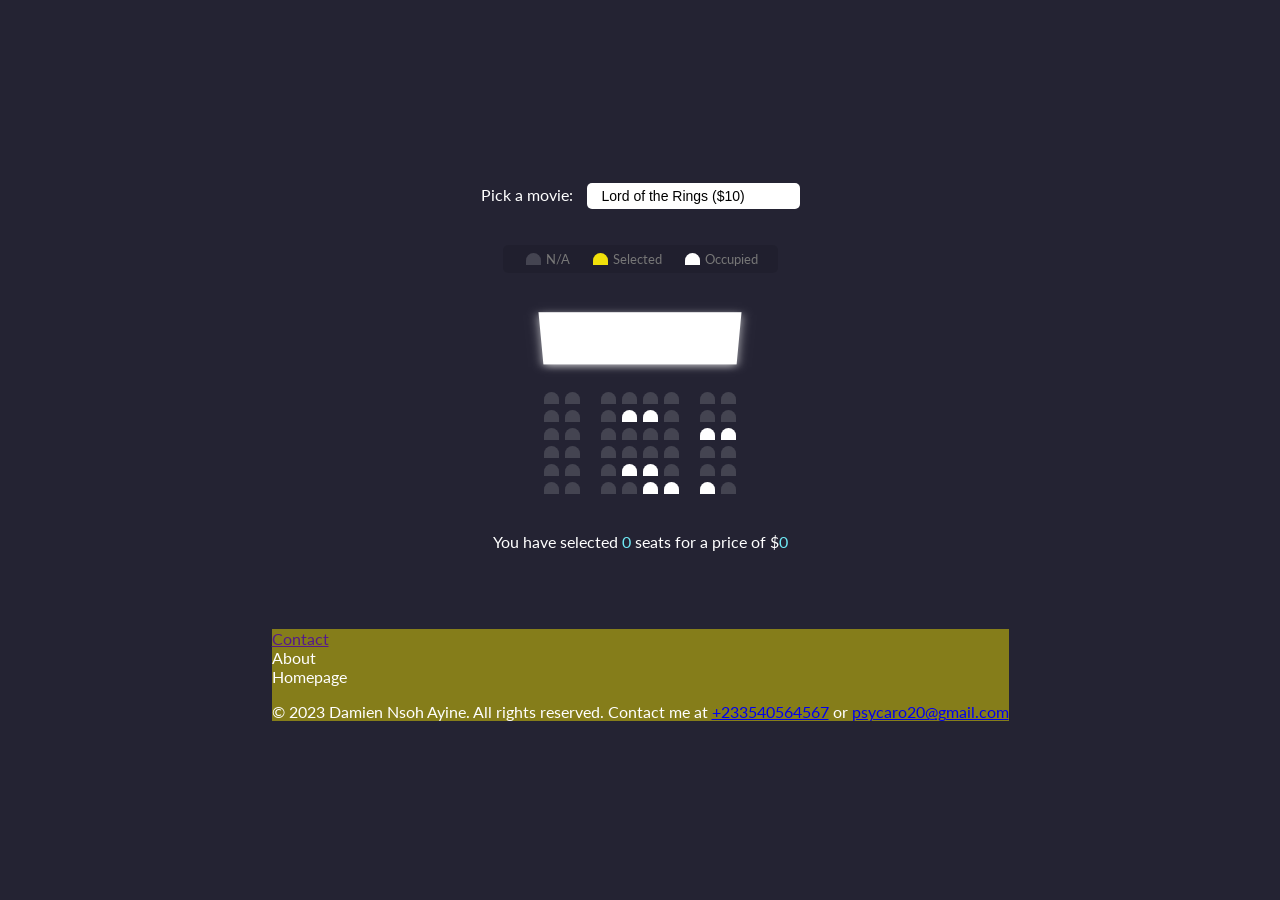
==== index.html @ 19c79af9 "added html and css files to the repository" ====
<!DOCTYPE html>
<html lang="en">
  <head>
    <meta charset="UTF-8" />
    <meta name="viewport" content="width=device-width, initial-scale=1.0" />
    <meta http-equiv="X-UA-Compatible" content="ie=edge" />
    <link rel="stylesheet" href="style.css" />
    <title>Movie Seat Booking</title>
  </head>
  <body>
    <div class="movie-container">
      <label>Pick a movie:</label>
      <select id="movie">
        <option value="10">Lord of the Rings ($10)</option>
        <option value="12">Game of Thrones ($12)</option>
        <option value="8">The Scorpion King ($8)</option>
        <option value="9">The Lion King ($9) </option>
        <option value="15">All American: Season 6 ($15)</option>
      </select>
    </div>

    <ul class="showcase">
      <li>
        <div class="seat"></div>
        <small>N/A</small>
      </li>
      <li>
        <div class="seat selected"></div>
        <small>Selected</small>
      </li>
      <li>
        <div class="seat occupied"></div>
        <small>Occupied</small>
      </li>
    </ul>

    <div class="container">
      <div class="screen"></div>

      <div class="row">
        <div class="seat"></div>
        <div class="seat"></div>
        <div class="seat"></div>
        <div class="seat"></div>
        <div class="seat"></div>
        <div class="seat"></div>
        <div class="seat"></div>
        <div class="seat"></div>
      </div>
      <div class="row">
        <div class="seat"></div>
        <div class="seat"></div>
        <div class="seat"></div>
        <div class="seat occupied"></div>
        <div class="seat occupied"></div>
        <div class="seat"></div>
        <div class="seat"></div>
        <div class="seat"></div>
      </div>
      <div class="row">
        <div class="seat"></div>
        <div class="seat"></div>
        <div class="seat"></div>
        <div class="seat"></div>
        <div class="seat"></div>
        <div class="seat"></div>
        <div class="seat occupied"></div>
        <div class="seat occupied"></div>
      </div>
      <div class="row">
        <div class="seat"></div>
        <div class="seat"></div>
        <div class="seat"></div>
        <div class="seat"></div>
        <div class="seat"></div>
        <div class="seat"></div>
        <div class="seat"></div>
        <div class="seat"></div>
      </div>
      <div class="row">
        <div class="seat"></div>
        <div class="seat"></div>
        <div class="seat"></div>
        <div class="seat occupied"></div>
        <div class="seat occupied"></div>
        <div class="seat"></div>
        <div class="seat"></div>
        <div class="seat"></div>
      </div>
      <div class="row">
        <div class="seat"></div>
        <div class="seat"></div>
        <div class="seat"></div>
        <div class="seat"></div>
        <div class="seat occupied"></div>
        <div class="seat occupied"></div>
        <div class="seat occupied"></div>
        <div class="seat"></div>
      </div>
    </div>

    <p class="text">
      You have selected <span id="count">0</span> seats for a price of $<span
        id="total"
        >0</span
      >
    </p>

    <script src="script.js"></script>

    <!-- The footer -->
    <footer>
      <div class="footer">
        <ul>
         <li><a href="" target="_blank" rel="noopener noreferrer">Contact</a></li> 
         <li>About</li>
         <li>Homepage</li>
         <p>&copy; 2023 Damien Nsoh Ayine. All rights reserved. Contact me at <a href="tel: +233540564567">+233540564567</a> or <a href="psycaro20@gmail.com">psycaro20@gmail.com</a></p>
        </ul>
      </div>
      
    </footer>
  </body>
</html>
---- style.css ----
@import url('https://fonts.googleapis.com/css?family=Lato&display=swap');

* {
  box-sizing: border-box;
}

body {
  background-color: #242333;
  color: #fff;
  display: flex;
  flex-direction: column;
  align-items: center;
  justify-content: center;
  height: 100vh;
  font-family: 'Lato', sans-serif;
  margin: 0;
}

.movie-container {
  margin: 20px 0;
}

.movie-container select {
  background-color: #fff;
  border: 0;
  border-radius: 5px;
  font-size: 14px;
  margin-left: 10px;
  padding: 5px 15px 5px 15px;
  -moz-appearance: none;
  -webkit-appearance: none;
  appearance: none;
}

.container {
  perspective: 1000px;
  margin-bottom: 30px;
}

.seat {
  background-color: #444451;
  height: 12px;
  width: 15px;
  margin: 3px;
  border-top-left-radius: 10px;
  border-top-right-radius: 10px;
}

.seat.selected {
  background-color: #f0e00a;
}

.seat.occupied {
  background-color: #fff;
}

.seat:nth-of-type(2) {
  margin-right: 18px;
}

.seat:nth-last-of-type(2) {
  margin-left: 18px;
}

.seat:not(.occupied):hover {
  cursor: pointer;
  transform: scale(1.6);
}

.seat:hover{
  background-color: #4d11da;
}

.showcase .seat:not(.occupied):hover {
  cursor: default;
  transform: scale(1);
}

.showcase {
  background: rgba(0, 0, 0, 0.1);
  padding: 5px 10px;
  border-radius: 5px;
  color: #777;
  list-style-type: none;
  display: flex;
  justify-content: space-between;
}

.showcase li {
  display: flex;
  align-items: center;
  justify-content: center;
  margin: 0 10px;
}

.showcase li small {
  margin-left: 2px;
}

.row {
  display: flex;
}

.screen {
  background-color: #fff;
  height: 70px;
  width: 100%;
  margin: 15px 0;
  transform: rotateX(-45deg);
  box-shadow: 0 3px 10px rgba(255, 255, 255, 0.7);
}

p.text {
  margin: 5px 0;
}

p.text span {
  color: #6feaf6;
}

/* #movie {
  bor
} */

.footer{
  background-color: #857d1a;
  margin-top: 10%;
}

ul {
  list-style: none;
  padding: 0;
  margin: 10;
  justify-content: space-between;
}
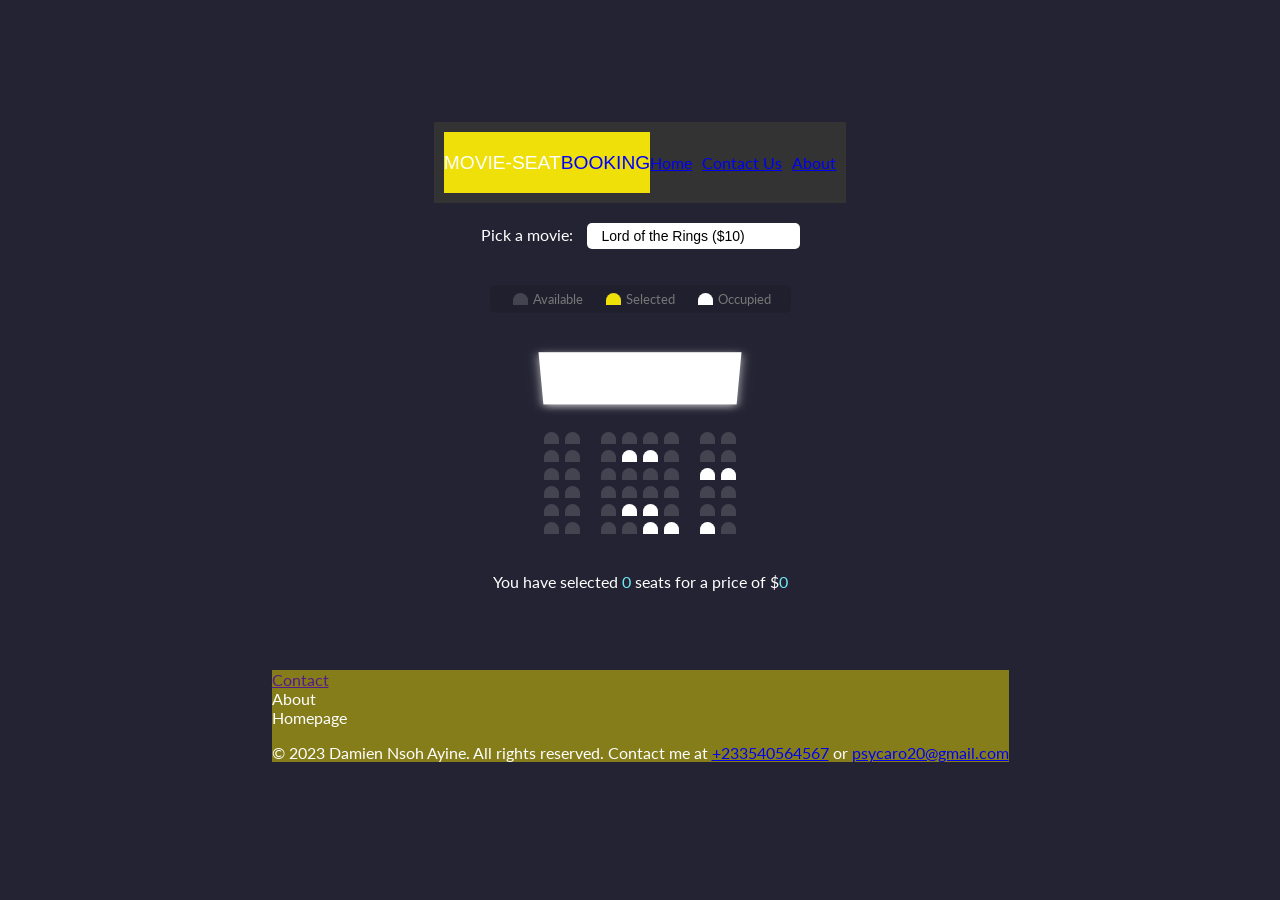
==== commit 7bef4167: "modified the html and css files within the repository" ====
--- a/index.html
+++ b/index.html
@@ -8,6 +8,22 @@
     <title>Movie Seat Booking</title>
   </head>
   <body>
+    <header>
+      <nav>
+        <div class="navbar">
+          <div class="movie-homepage">
+            <p>MOVIE-SEAT<span class="booking">BOOKING</span></p>
+          </div>
+          <ul>
+            <li><a href="#">Home</a></li>
+            <li><a href="#">Contact Us</a></li>
+            <li><a href="#">About</a></li>
+          </ul>
+        </div>
+      </nav>
+        </header>
+        
+        <!-- Movie-container below -->
     <div class="movie-container">
       <label>Pick a movie:</label>
       <select id="movie">
@@ -22,7 +38,7 @@
     <ul class="showcase">
       <li>
         <div class="seat"></div>
-        <small>N/A</small>
+        <small>Available</small>
       </li>
       <li>
         <div class="seat selected"></div>
--- a/style.css
+++ b/style.css
@@ -2,6 +2,49 @@
 
 * {
   box-sizing: border-box;
+}
+
+.movie-homepage{
+  margin-bottom: 15;
+  font-family: 'Lucida Sans', 'Lucida Sans Regular', 'Lucida Grande', 'Lucida Sans Unicode', Geneva, Verdana, sans-serif;
+  font-size: larger;
+  text-align: justify;
+  background-color: #f0e00a;
+}
+
+/* navbar */
+/* Navbar styles */
+.navbar {
+  background-color: #333;
+  color: #fff;
+  display: flex;
+  justify-content: space-between;
+  align-items: center;
+  padding: 10px;
+  margin-left: 0;
+  margin-right: 0;
+}
+.navbar ul {
+  display: flex;
+  margin-left: auto;
+  margin-right: auto;
+}
+
+.navbar li {
+  margin-left: 10px;
+}
+
+.navbar li:first-child {
+  margin-left: 0;
+}
+
+
+.movie-homepage span {
+  color: #ff0000; /* Color for "BOOKING" */
+}
+
+.movie-homepage span.booking {
+  color: #0000ff; /* Color for "movie-seat" */
 }
 
 body {
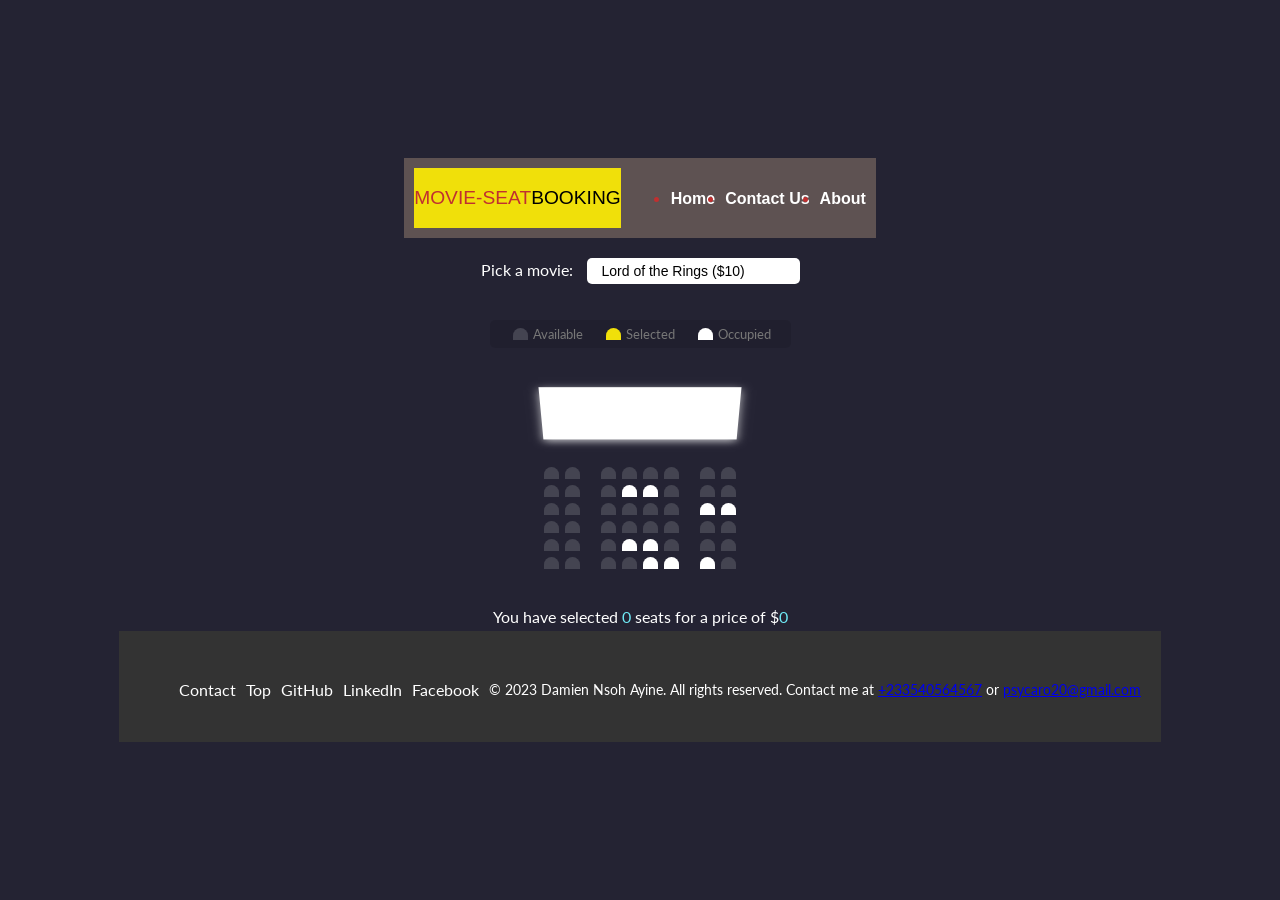
==== commit 2bd802ce: "modified the footer" ====
--- a/index.html
+++ b/index.html
@@ -128,13 +128,14 @@
     <footer>
       <div class="footer">
         <ul>
-         <li><a href="" target="_blank" rel="noopener noreferrer">Contact</a></li> 
-         <li>About</li>
-         <li>Homepage</li>
-         <p>&copy; 2023 Damien Nsoh Ayine. All rights reserved. Contact me at <a href="tel: +233540564567">+233540564567</a> or <a href="psycaro20@gmail.com">psycaro20@gmail.com</a></p>
+          <li><a href="" target="_blank" rel="noopener noreferrer">Contact</a></li>
+          <li><a href="#top">Top</a></li> <!-- Navigation link to top of the webpage -->
+          <li><a href="https://github.com/your-username" target="_blank" rel="noopener noreferrer">GitHub</a></li> <!-- GitHub link -->
+          <li><a href="https://linkedin.com/in/your-username" target="_blank" rel="noopener noreferrer">LinkedIn</a></li> <!-- LinkedIn link -->
+          <li><a href="https://facebook.com/your-username" target="_blank" rel="noopener noreferrer">Facebook</a></li> <!-- Facebook link -->
+          <p>&copy; 2023 Damien Nsoh Ayine. All rights reserved. Contact me at <a href="tel:+233540564567">+233540564567</a> or <a href="mailto:psycaro20@gmail.com">psycaro20@gmail.com</a></p>
         </ul>
       </div>
-      
     </footer>
   </body>
 </html>
--- a/style.css
+++ b/style.css
@@ -15,8 +15,8 @@
 /* navbar */
 /* Navbar styles */
 .navbar {
-  background-color: #333;
-  color: #fff;
+  background-color: #5e5252;
+  color: #c03030;
   display: flex;
   justify-content: space-between;
   align-items: center;
@@ -34,8 +34,20 @@
   margin-left: 10px;
 }
 
+.navbar li a {
+  color: #fff;
+  font-size: 16px;
+  font-weight: bold;
+  text-decoration: none; /* Remove underline */
+}
+
+.navbar li a:hover {
+  color: #ff0000;
+  text-decoration: underline; /* Add underline on hover */
+}
+
 .navbar li:first-child {
-  margin-left: 0;
+  margin-left: 0.5;
 }
 
 
@@ -44,7 +56,7 @@
 }
 
 .movie-homepage span.booking {
-  color: #0000ff; /* Color for "movie-seat" */
+  color: black; /* Color for "movie-seat" */
 }
 
 body {
@@ -165,15 +177,39 @@
   bor
 } */
 
-.footer{
-  background-color: #857d1a;
-  margin-top: 10%;
-}
-
-ul {
+.footer {
+  background-color: #333;
+  color: #fff;
+  padding: 20px;
+}
+
+.footer ul {
+  display: flex;
+  justify-content: center;
+  align-items: center;
   list-style: none;
-  padding: 0;
-  margin: 10;
-  justify-content: space-between;
-}
-
+  margin-bottom: 10px;
+}
+
+.footer li {
+  margin-right: 10px;
+}
+
+.footer li:last-child {
+  margin-right: 0;
+}
+
+.footer li a {
+  color: #fff;
+  text-decoration: none;
+}
+
+.footer p {
+  font-size: 14px;
+  text-align: center;
+}
+
+.footer a:hover {
+  text-decoration: underline;
+}
+
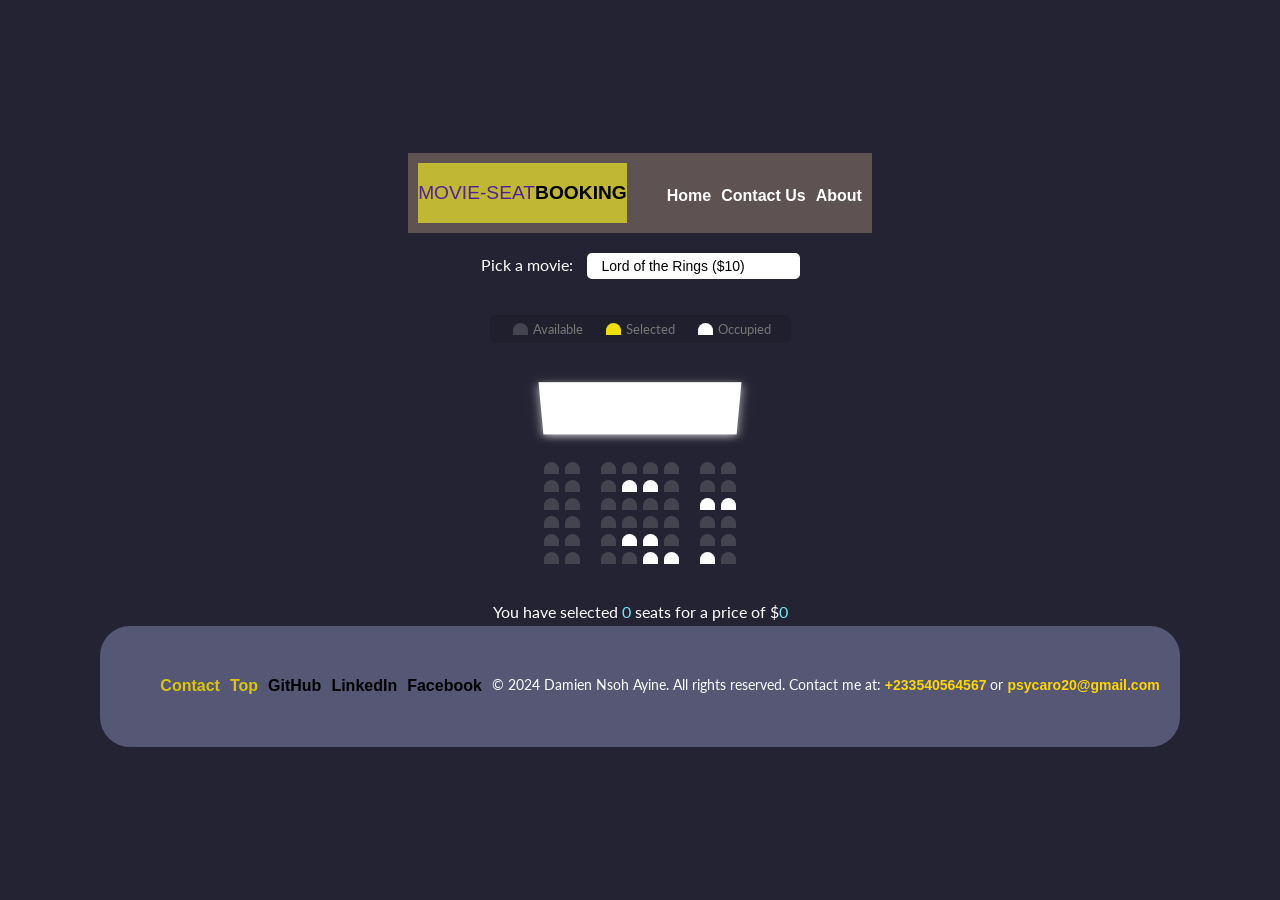
==== commit 1b71aa0b: "updated both html and css files" ====
--- a/index.html
+++ b/index.html
@@ -130,10 +130,10 @@
         <ul>
           <li><a href="" target="_blank" rel="noopener noreferrer">Contact</a></li>
           <li><a href="#top">Top</a></li> <!-- Navigation link to top of the webpage -->
-          <li><a href="https://github.com/your-username" target="_blank" rel="noopener noreferrer">GitHub</a></li> <!-- GitHub link -->
-          <li><a href="https://linkedin.com/in/your-username" target="_blank" rel="noopener noreferrer">LinkedIn</a></li> <!-- LinkedIn link -->
-          <li><a href="https://facebook.com/your-username" target="_blank" rel="noopener noreferrer">Facebook</a></li> <!-- Facebook link -->
-          <p>&copy; 2023 Damien Nsoh Ayine. All rights reserved. Contact me at <a href="tel:+233540564567">+233540564567</a> or <a href="mailto:psycaro20@gmail.com">psycaro20@gmail.com</a></p>
+          <li><a href="https://github.com/Damiennsoh" id="github" target="_blank"  rel="noopener noreferrer">GitHub</a></li> <!-- GitHub link -->
+          <li><a href="https://linkedin.com/damienayine" id="linkedin" target="_blank" rel="noopener noreferrer">LinkedIn</a></li> <!-- LinkedIn link -->
+          <li><a href="https://facebook.com/your-username" id="facebook" target="_blank" rel="noopener noreferrer">Facebook</a></li> <!-- Facebook link -->
+          <p>&copy; 2024 Damien Nsoh Ayine. All rights reserved. Contact me at: <a href="tel:+233540564567">+233540564567</a> or <a href="mailto:psycaro20@gmail.com">psycaro20@gmail.com</a></p>
         </ul>
       </div>
     </footer>
--- a/style.css
+++ b/style.css
@@ -9,14 +9,14 @@
   font-family: 'Lucida Sans', 'Lucida Sans Regular', 'Lucida Grande', 'Lucida Sans Unicode', Geneva, Verdana, sans-serif;
   font-size: larger;
   text-align: justify;
-  background-color: #f0e00a;
+  background-color: #c0b733;
 }
 
 /* navbar */
 /* Navbar styles */
 .navbar {
   background-color: #5e5252;
-  color: #c03030;
+  color: #51229c;
   display: flex;
   justify-content: space-between;
   align-items: center;
@@ -28,10 +28,12 @@
   display: flex;
   margin-left: auto;
   margin-right: auto;
+  list-style: none;
 }
 
 .navbar li {
   margin-left: 10px;
+  font-size: larger;
 }
 
 .navbar li a {
@@ -47,16 +49,18 @@
 }
 
 .navbar li:first-child {
-  margin-left: 0.5;
+  margin-left: 0px;
 }
 
 
 .movie-homepage span {
   color: #ff0000; /* Color for "BOOKING" */
+  font-weight: bolder;
 }
 
 .movie-homepage span.booking {
   color: black; /* Color for "movie-seat" */
+  font-weight: bolder;
 }
 
 body {
@@ -178,9 +182,10 @@
 } */
 
 .footer {
-  background-color: #333;
+  background-color: rgb(85, 87, 117);
   color: #fff;
   padding: 20px;
+  border-radius: 30px;
 }
 
 .footer ul {
@@ -188,7 +193,7 @@
   justify-content: center;
   align-items: center;
   list-style: none;
-  margin-bottom: 10px;
+  margin-bottom: 20px;
 }
 
 .footer li {
@@ -200,8 +205,9 @@
 }
 
 .footer li a {
-  color: #fff;
+  color: hsl(54, 90%, 45%);
   text-decoration: none;
+  font-weight: bold;
 }
 
 .footer p {
@@ -213,3 +219,29 @@
   text-decoration: underline;
 }
 
+/* styling of social links */
+#github,
+#facebook,
+#linkedin {
+  color: black; /* Set the color for GitHub,Facebook links and linkedIn */
+  font-weight: bolder;
+}
+
+#github:hover,
+#facebook:hover,
+#linkedin:hover {
+  color: hsl(216, 26%, 96%); /* Set the hover color for GitHub, Facebook links and linkedIn */
+}
+
+/* this style targets only the contact numbers */
+.footer a{
+  color: gold;
+  font-weight: bolder;
+  font-family: 'Gill Sans', 'Gill Sans MT', Calibri, 'Trebuchet MS', sans-serif;
+  text-decoration: none;
+}
+
+.footer a:hover{
+  color: lightsalmon;
+  text-decoration: none;
+}
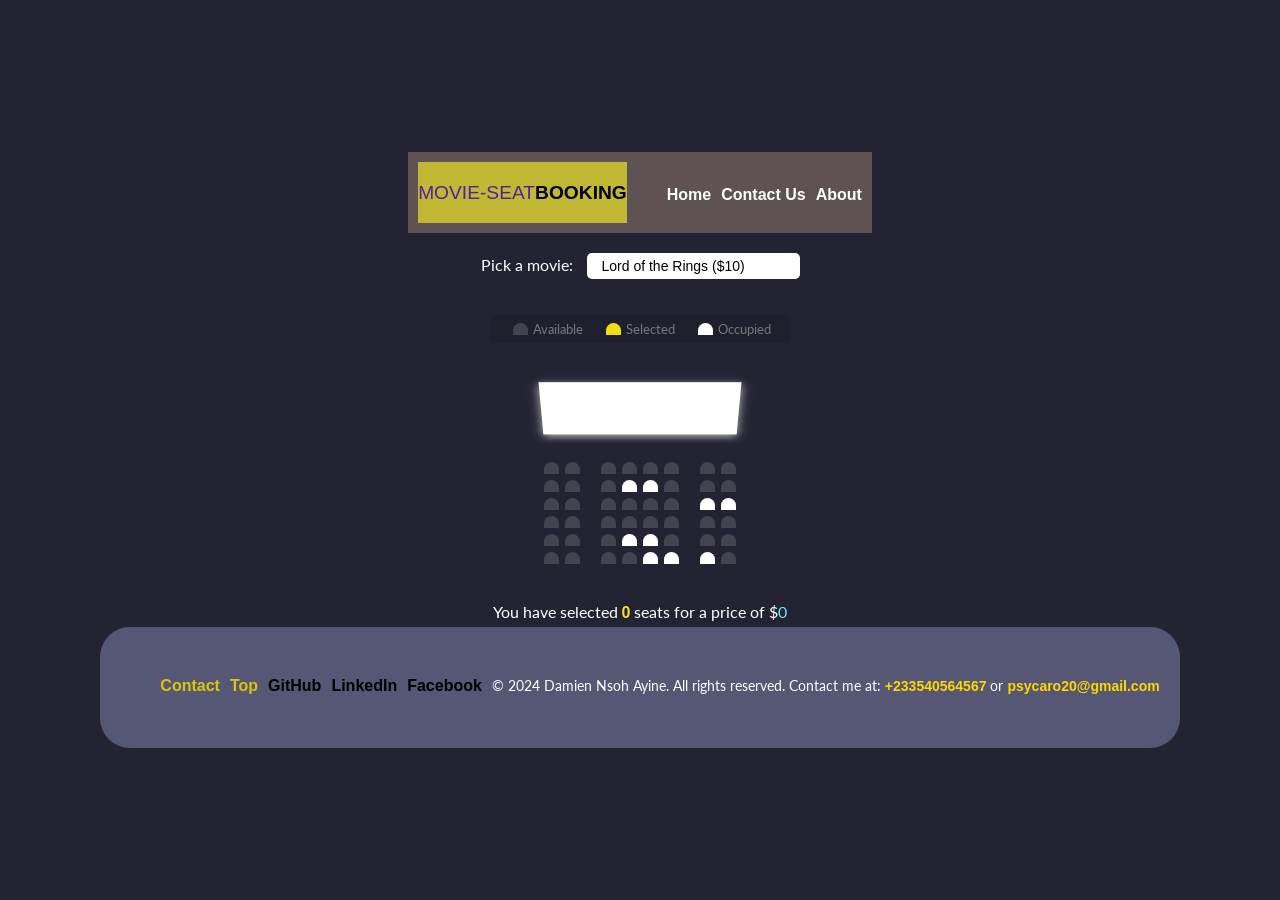
==== commit 50b06d08: "modified the index.html file" ====
--- a/index.html
+++ b/index.html
@@ -74,7 +74,7 @@
         <div class="seat"></div>
       </div>
       <div class="row">
-        <div class="seat"></div>
+         <div class="seat"></div>
         <div class="seat"></div>
         <div class="seat"></div>
         <div class="seat"></div>
--- a/style.css
+++ b/style.css
@@ -169,6 +169,11 @@
   box-shadow: 0 3px 10px rgba(255, 255, 255, 0.7);
 }
 
+#count{
+  color: hsl(56, 90%, 51%);
+  font-weight: bolder;
+}
+
 p.text {
   margin: 5px 0;
 }
@@ -186,6 +191,7 @@
   color: #fff;
   padding: 20px;
   border-radius: 30px;
+  bottom: 0;
 }
 
 .footer ul {
@@ -244,4 +250,29 @@
 .footer a:hover{
   color: lightsalmon;
   text-decoration: none;
+}
+
+
+/* media querries */
+
+/* Default styles for desktop */
+.header {
+  background-color: #333;
+  color: #fff;
+  padding: 20px;
+}
+
+/* Media query for tablets */
+@media (max-width: 1023px) {
+  .header {
+    padding: 10px;
+  }
+}
+
+/* Media query for mobile devices */
+@media (max-width: 767px) {
+  .header {
+    padding: 5px;
+    text-align: center;
+  }
 }
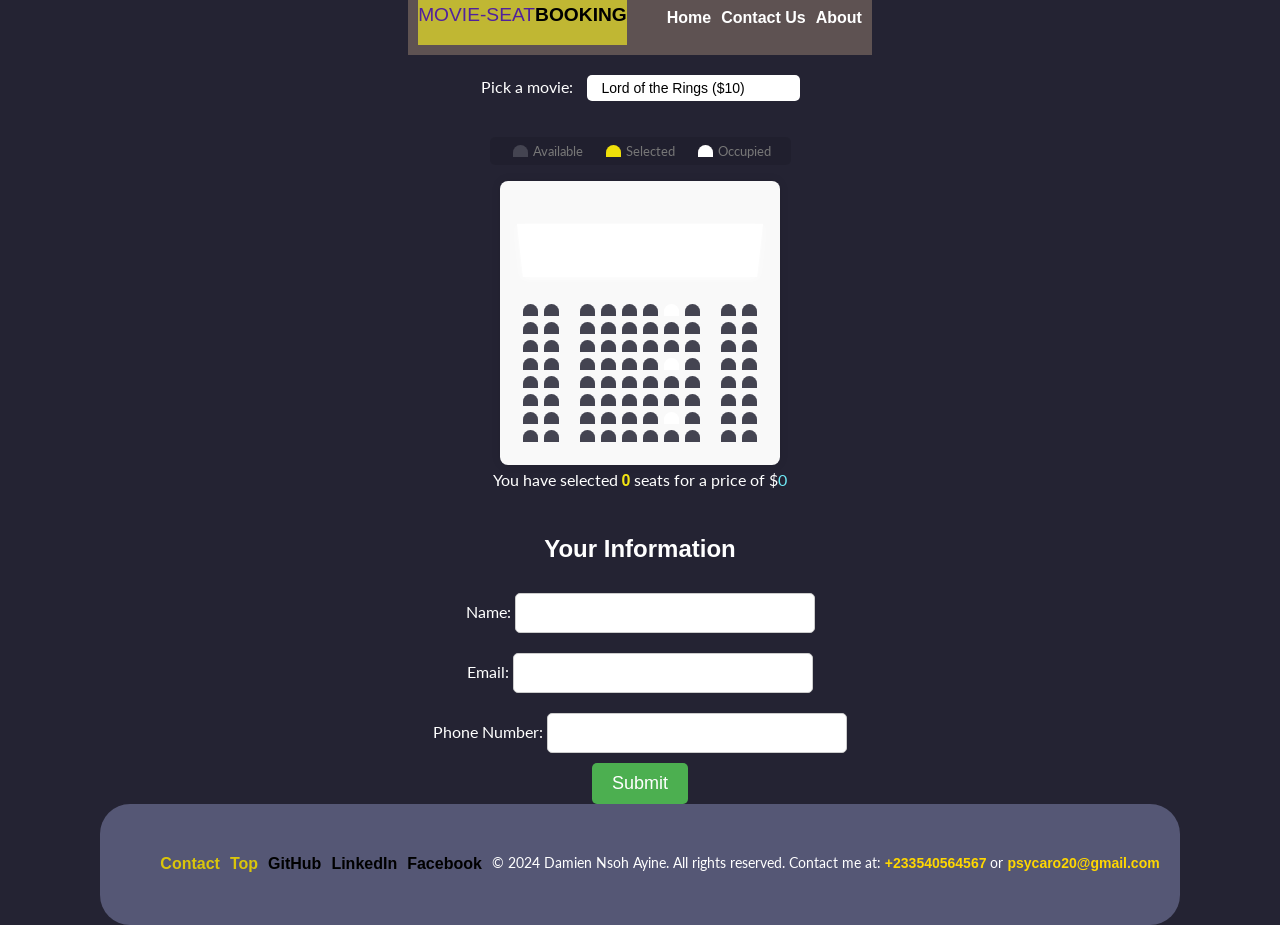
==== commit d20eb2f6: "added new features to the application" ====
--- a/index.html
+++ b/index.html
@@ -15,9 +15,9 @@
             <p>MOVIE-SEAT<span class="booking">BOOKING</span></p>
           </div>
           <ul>
-            <li><a href="#">Home</a></li>
-            <li><a href="#">Contact Us</a></li>
-            <li><a href="#">About</a></li>
+            <li><a href="index.html">Home</a></li>
+            <li><a href="contact.html">Contact Us</a></li>
+            <li><a href="about.html">About</a></li>
           </ul>
         </div>
       </nav>
@@ -52,67 +52,6 @@
 
     <div class="container">
       <div class="screen"></div>
-
-      <div class="row">
-        <div class="seat"></div>
-        <div class="seat"></div>
-        <div class="seat"></div>
-        <div class="seat"></div>
-        <div class="seat"></div>
-        <div class="seat"></div>
-        <div class="seat"></div>
-        <div class="seat"></div>
-      </div>
-      <div class="row">
-        <div class="seat"></div>
-        <div class="seat"></div>
-        <div class="seat"></div>
-        <div class="seat occupied"></div>
-        <div class="seat occupied"></div>
-        <div class="seat"></div>
-        <div class="seat"></div>
-        <div class="seat"></div>
-      </div>
-      <div class="row">
-         <div class="seat"></div>
-        <div class="seat"></div>
-        <div class="seat"></div>
-        <div class="seat"></div>
-        <div class="seat"></div>
-        <div class="seat"></div>
-        <div class="seat occupied"></div>
-        <div class="seat occupied"></div>
-      </div>
-      <div class="row">
-        <div class="seat"></div>
-        <div class="seat"></div>
-        <div class="seat"></div>
-        <div class="seat"></div>
-        <div class="seat"></div>
-        <div class="seat"></div>
-        <div class="seat"></div>
-        <div class="seat"></div>
-      </div>
-      <div class="row">
-        <div class="seat"></div>
-        <div class="seat"></div>
-        <div class="seat"></div>
-        <div class="seat occupied"></div>
-        <div class="seat occupied"></div>
-        <div class="seat"></div>
-        <div class="seat"></div>
-        <div class="seat"></div>
-      </div>
-      <div class="row">
-        <div class="seat"></div>
-        <div class="seat"></div>
-        <div class="seat"></div>
-        <div class="seat"></div>
-        <div class="seat occupied"></div>
-        <div class="seat occupied"></div>
-        <div class="seat occupied"></div>
-        <div class="seat"></div>
-      </div>
     </div>
 
     <p class="text">
@@ -121,6 +60,23 @@
         >0</span
       >
     </p>
+
+    <form>
+      <h2>Your Information</h2>
+      <div>
+        <label for="name">Name:</label>
+        <input type="text" id="name" name="name" required />
+      </div>
+      <div>
+        <label for="email">Email:</label>
+        <input type="email" id="email" name="email" required />
+      </div>
+      <div>
+        <label for="phone">Phone Number:</label>
+        <input type="tel" id="phone" name="phone" />
+      </div>
+      <button type="submit">Submit</button>
+    </form>
 
     <script src="script.js"></script>
 
--- a/style.css
+++ b/style.css
@@ -182,6 +182,44 @@
   color: #6feaf6;
 }
 
+/* Style for the form */
+form {
+  display: flex;
+  flex-direction: column;
+  align-items: center;
+  margin-top: 20px;
+}
+
+/* Style for the input fields */
+form input {
+  margin: 10px 0;
+  padding: 10px;
+  border: 1px solid #ccc;
+  border-radius: 5px;
+  font-size: 16px;
+  width: 300px;
+}
+
+/* Style for the submit button */
+form button {
+  background-color: #4CAF50;
+  color: white;
+  padding: 10px 20px;
+  border: none;
+  border-radius: 5px;
+  font-size: 18px;
+  cursor: pointer;
+}
+
+form button:hover {
+  background-color: #45a049;
+}
+
+/* Style for form labels (optional) */
+form label {
+  margin-bottom: 5px;
+}
+
 /* #movie {
   bor
 } */
@@ -275,4 +313,45 @@
     padding: 5px;
     text-align: center;
   }
-}+}
+
+/* Styles for about.html and contact.html */
+.container {
+  max-width: 800px;
+  margin: 0 auto;
+  padding: 20px;
+  background-color: #f9f9f9;
+  border-radius: 8px;
+  box-shadow: 0 0 10px rgba(0, 0, 0, 0.1);
+}
+
+.container h1 {
+  color: #333;
+  text-align: center;
+}
+
+.container p {
+  color: #666;
+  line-height: 1.6;
+}
+
+.container a {
+  display: inline-block;
+  margin-top: 20px;
+  padding: 10px 15px;
+  color: #fff;
+  background-color: #007BFF;
+  text-decoration: none;
+  border-radius: 5px;
+}
+
+.container a:hover {
+  background-color: #0056b3;
+}
+
+/* Add a bit of spacing between paragraphs */
+.container p + p {
+  margin-top: 15px;
+}
+
+
